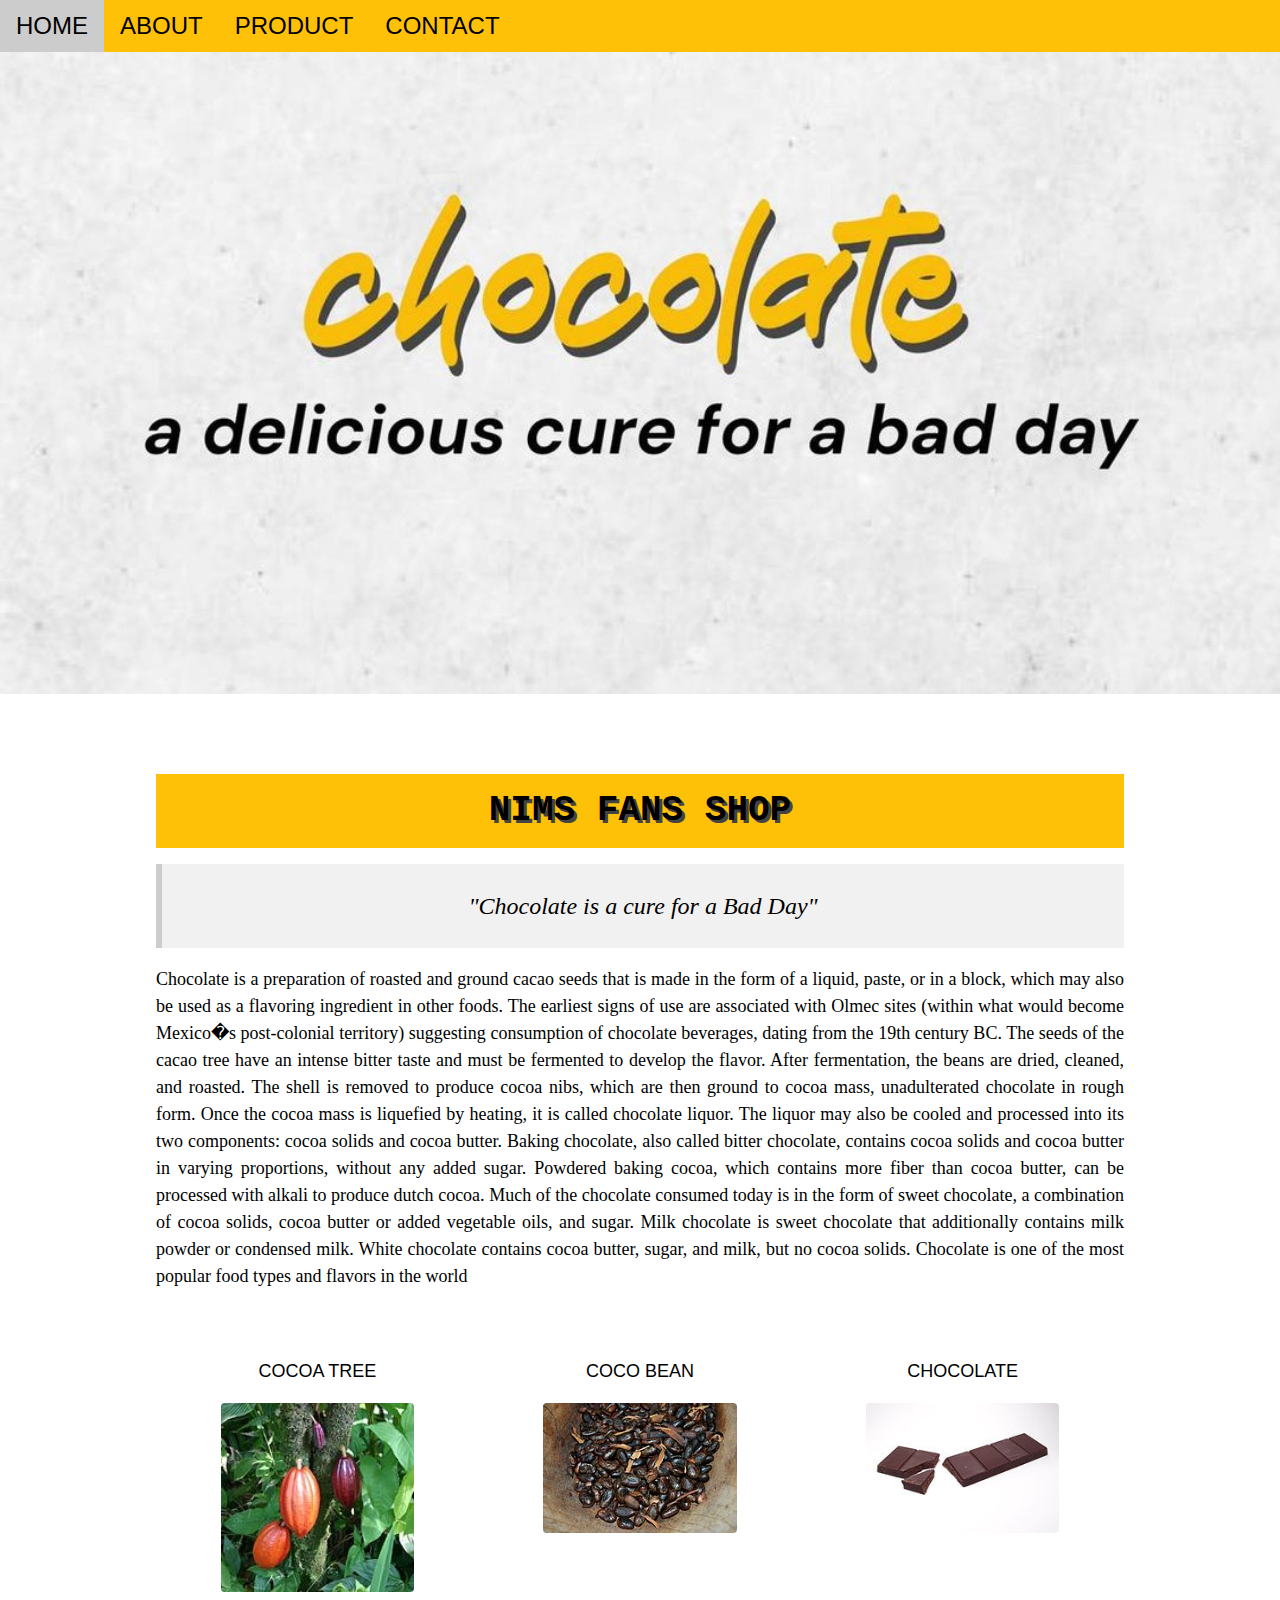
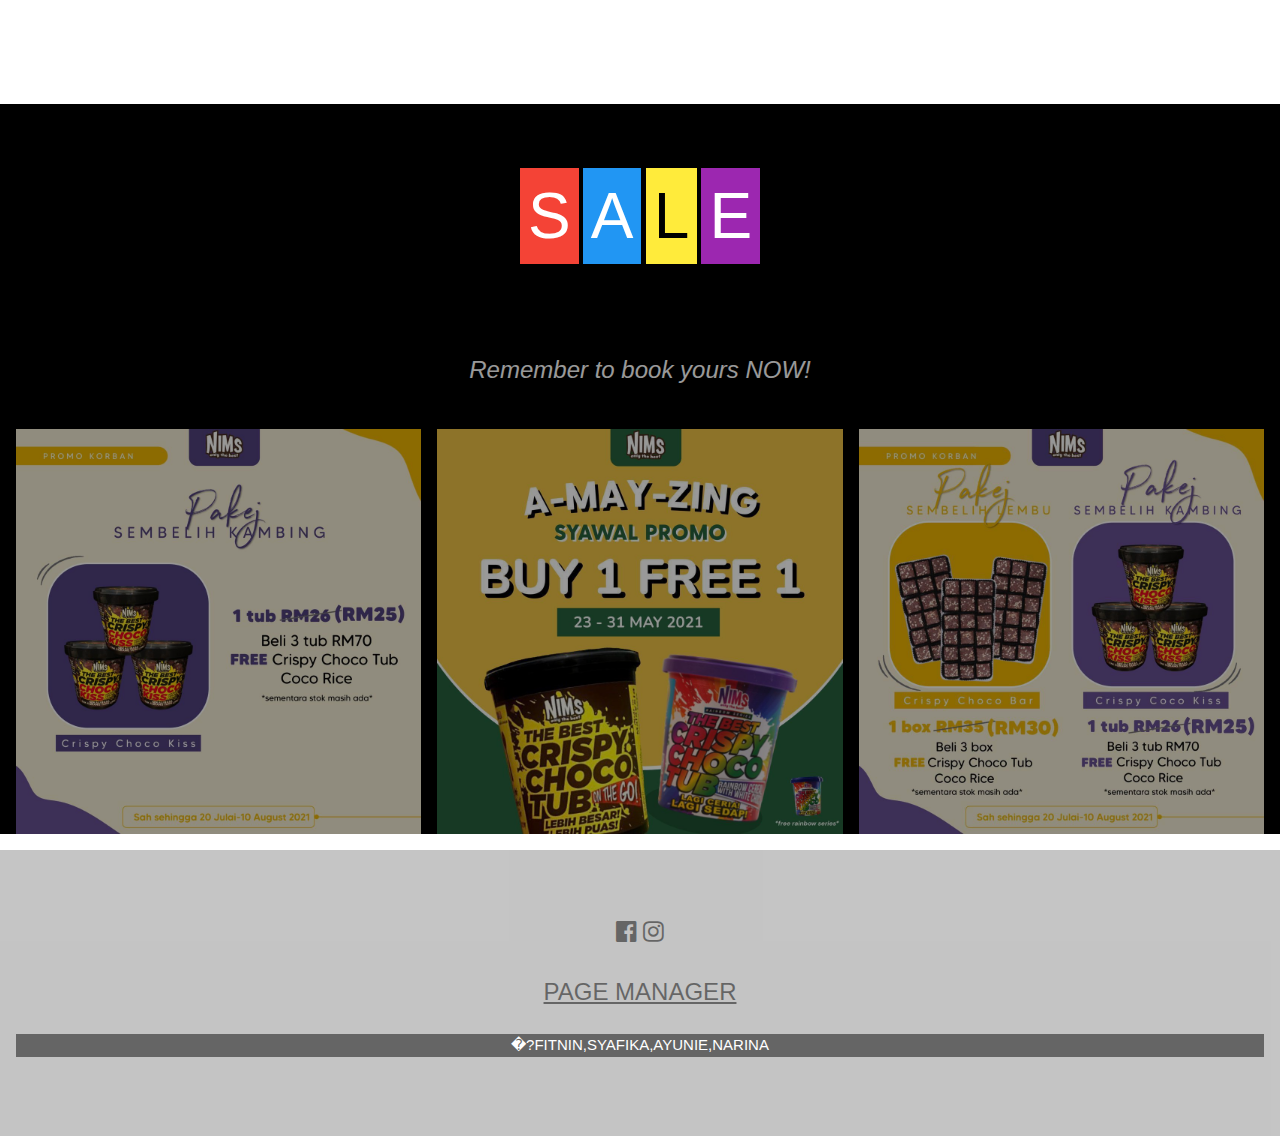
==== index.html @ 797f1e91 "ims456" ====
<!DOCTYPE html>
<html lang="en">
<title>FANS Shop</title>
<meta charset="UTF-8">
<meta name="viewport" content="width=device-width, initial-scale=1">
<link rel="stylesheet" href="https://www.w3schools.com/w3css/4/w3.css">
<link rel="stylesheet" href="https://fonts.googleapis.com/css?family=Amatic+SC">
<link rel="stylesheet" href="https://cdnjs.cloudflare.com/ajax/libs/font-awesome/4.7.0/css/font-awesome.min.css">
<link rel="stylesheet" href="css/style.css">
<body>


<style>
.mySlides {display: none}
</style>
<body>

<!-- Navbar (sit on top) -->
<div class="w3-top">
  <div class="w3-bar w3-xlarge w3-amber w3-opacity w3-hover-opacity-off" id="myNavbar">
    <a href="index.html" class="w3-bar-item w3-button">HOME</a>
    <a href="about.html" class="w3-bar-item w3-button">ABOUT</a>
    <a href="product.html" class="w3-bar-item w3-button">PRODUCT</a>
    <a href="contact.html" class="w3-bar-item w3-button">CONTACT</a>
  </div>
</div>

<!-- Page content -->
<div class="w3-content" style="max-width:2000px;margin-top:46px">

  <!-- Automatic Slideshow Images -->
   <div class="mySlides w3-display-container w3-center">
    <img src="images/nims4.jpeg" style="width:100%">
    </div>
  </div>
  <div class="mySlides w3-display-container w3-center">
    <img src="images/2.jpeg" style="width:100%">
    </div>
  </div>
  <div class="mySlides w3-display-container w3-center">
    <img src="images/3.jpeg" style="width:100%">
    </div>
  </div>
  <div class="mySlides w3-display-container w3-center">
    <img src="images/4.jpeg" style="width:100%">
    </div>
  </div>
   <div class="mySlides w3-display-container w3-center">
    <img src="images/nims.jpeg" style="width:100%">
    </div>
  </div>
 <div class="mySlides w3-display-container w3-center">
    <img src="images/nims1.jpeg" style="width:100%">
    </div>
  </div>
   <div class="mySlides w3-display-container w3-center">
    <img src="images/nims3.jpeg" style="width:100%">
    </div>
  </div>
   <div class="mySlides w3-display-container w3-center">
    <img src="images/nims5.jpeg" style="width:100%">
    </div>
  </div>
   <div class="mySlides w3-display-container w3-center">
    <img src="images/nims6.jpeg" style="width:100%">
    </div>
  </div>
   <div class="mySlides w3-display-container w3-center">
    <img src="images/nimsb.jpeg" style="width:100%">
    </div>
  </div>
   <div class="mySlides w3-display-container w3-center">
    <img src="images/nimss.jpeg" style="width:100%">
    </div>
  </div>
   <div class="mySlides w3-display-container w3-center">
    <img src="images/nims9.jpeg" style="width:100%">
    </div>
  </div>
   <div class="mySlides w3-display-container w3-center">
    <img src="images/women.jpeg" style="width:100%">
    </div>
  </div>

  <!-- NIMS section-->
  <div class="w3-container w3-large w3-content w3-center w3-padding-64" style="max-width:1000px" id="nims">
  <div class="w3-panel w3-amber">
  <h1 class="w3-text-black w3-monospace" style="text-shadow:3px 3px 0 #444">
  <b>NIMS FANS SHOP</b></h1>
</div>
<div class="w3-panel w3-leftbar w3-light-grey">
  <p class="w3-xlarge w3-serif">
  <i>"Chocolate is a cure for a Bad Day"</i></p>
</div>
  
    <p class="w3-justify w3-cursive">Chocolate is a preparation of roasted and ground cacao seeds that is made in the form of a liquid, paste, or in a block, which may also be used as a flavoring ingredient in other foods. The earliest signs of use are associated with Olmec sites (within what would become Mexico�s post-colonial territory) suggesting consumption of chocolate beverages, dating from the 19th century BC.
    The seeds of the cacao tree have an intense bitter taste and must be fermented to develop the flavor. After fermentation, the beans are dried, cleaned, and roasted. The shell is removed to produce cocoa nibs, which are then ground to cocoa mass, unadulterated chocolate in rough form. Once the cocoa mass is liquefied by heating, it is called chocolate liquor. The liquor may also be cooled and processed into its two components: cocoa solids and cocoa butter. Baking chocolate, also called bitter chocolate, contains cocoa solids and cocoa butter in varying proportions, without any added sugar. Powdered baking cocoa, which contains more fiber than cocoa butter, can be processed with alkali to produce dutch cocoa. Much of the chocolate consumed today is in the form of sweet chocolate, a combination of cocoa solids, cocoa butter or added vegetable oils, and sugar. Milk chocolate is sweet chocolate that additionally contains milk powder or condensed milk. White chocolate contains cocoa butter, sugar, and milk, but no cocoa solids.

    Chocolate is one of the most popular food types and flavors in the world</p>
    <div class="w3-row w3-padding-32">
      <div class="w3-third">
        <p>COCOA TREE</p>
        <img src="images/coco.jpg" class="w3-round w3-margin-bottom" alt="Random Name" style="width:60%">
      </div>
      <div class="w3-third">
        <p>COCO BEAN</p>
        <img src="images/bean.jpg" class="w3-round w3-margin-bottom" alt="Random Name" style="width:60%">
      </div>
      <div class="w3-third">
        <p>CHOCOLATE</p>
        <img src="images/choc.jpg" class="w3-round" alt="Random Name" style="width:60%">
      </div>
    </div>
  </div>

  <!-- The sale Section -->
  <div class="w3-black" id="nims">
    <div class="w3-container w3-content w3-center  w3-padding-64" style="max-width:800px">
      <span class="w3-tag w3-jumbo w3-red">S</span>
      <span class="w3-tag w3-jumbo w3-blue">A</span>
      <span class="w3-tag w3-jumbo w3-yellow">L</span>
      <span class="w3-tag w3-jumbo w3-purple">E</span>
    </div>
      <p class="w3-opacity w3-xlarge w3-center"><i>Remember to book yours NOW!</i></p>
      
  <div class="w3-container">
</div>


  <div class="w3-row-padding w3-section">
    <div class="w3-col s4">
      <img class="demo w3-opacity w3-hover-opacity-off" src="images/sale1.jpeg" style="width:100%;cursor:pointer" onclick="currentDiv(1)">
    </div>
    <div class="w3-col s4">
      <img class="demo w3-opacity w3-hover-opacity-off" src="images/sale2.jpeg" style="width:100%;cursor:pointer" onclick="currentDiv(2)">
    </div>
    <div class="w3-col s4">
      <img class="demo w3-opacity w3-hover-opacity-off" src="images/sale9.jpeg" style="width:100%;cursor:pointer" onclick="currentDiv(3)">
    </div>
  </div>
</div>

<!-- End Page Content -->
</div>

<!-- Footer -->
<footer class="w3-container w3-padding-64 w3-center w3-opacity w3-grey w3-xlarge">
  <a href="https://www.facebook.com/nimhq/"><i class="fa fa-facebook-official w3-hover-opacity"></a></i>
  <a href="https://www.instagram.com/nims.hq/?hl=en"><i class="fa fa-instagram w3-hover-opacity"></a></i>
  <p style="text-align: center;"><a href="https://wa.me/60196887886">PAGE MANAGER</a></p>
  <p class="w3-medium w3-black">�?FITNIN,SYAFIKA,AYUNIE,NARINA</p>
</footer>

<script>
// Automatic Slideshow - change image every 1 seconds
var myIndex = 0;
carousel();

function carousel() {
  var i;
  var x = document.getElementsByClassName("mySlides");
  for (i = 0; i < x.length; i++) {
    x[i].style.display = "none";  
  }
  myIndex++;
  if (myIndex > x.length) {myIndex = 1}    
  x[myIndex-1].style.display = "block";  
  setTimeout(carousel, 4000);    
}

</script>

<script>
function currentDiv(n) {
  showDivs(slideIndex = n);
}

function showDivs(n) {
  var i;
  var x = document.getElementsByClassName("mySlides");
  var dots = document.getElementsByClassName("demo");
  if (n > x.length) {slideIndex = 1}
  if (n < 1) {slideIndex = x.length}
  for (i = 0; i < x.length; i++) {
    x[i].style.display = "none";
  }
  for (i = 0; i < dots.length; i++) {
    dots[i].className = dots[i].className.replace(" w3-opacity-off", "");
  }
  x[slideIndex-1].style.display = "block";
  dots[slideIndex-1].className += " w3-opacity-off";
}
</script>


</body>
</html>
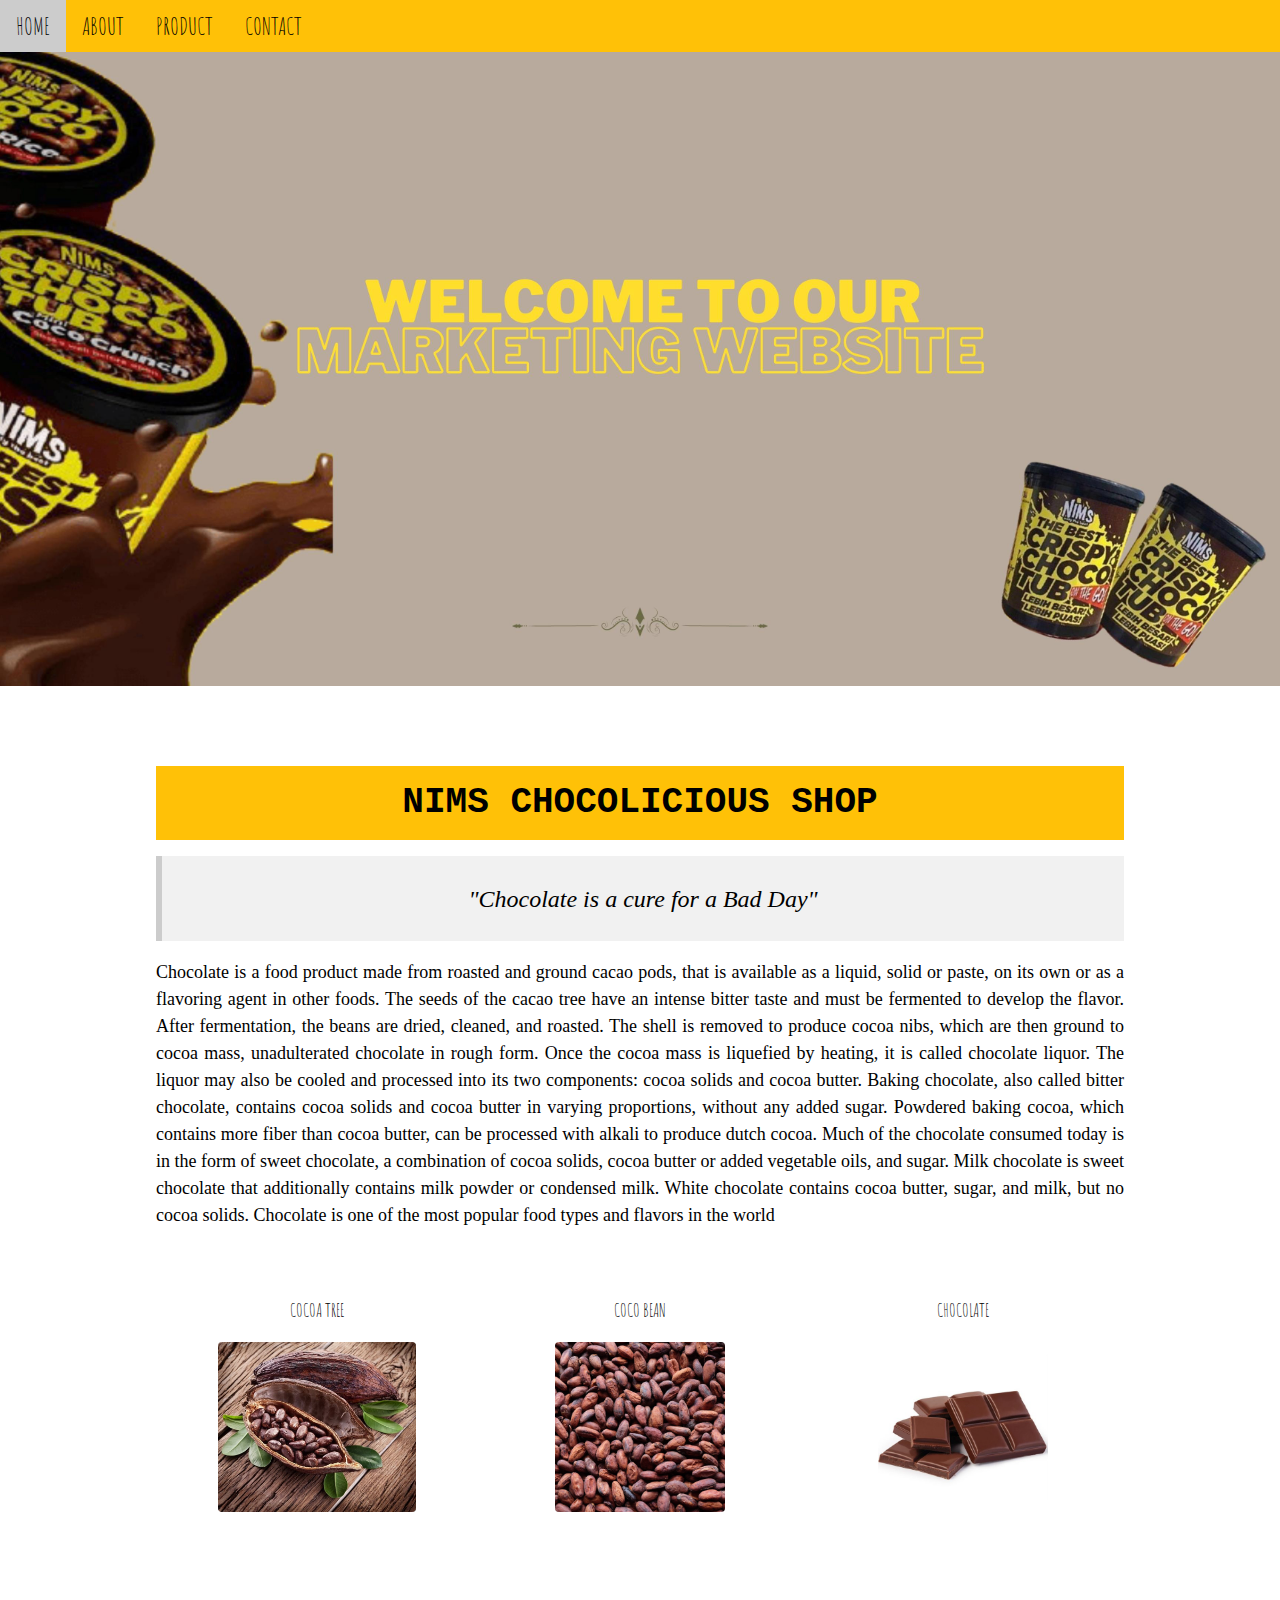
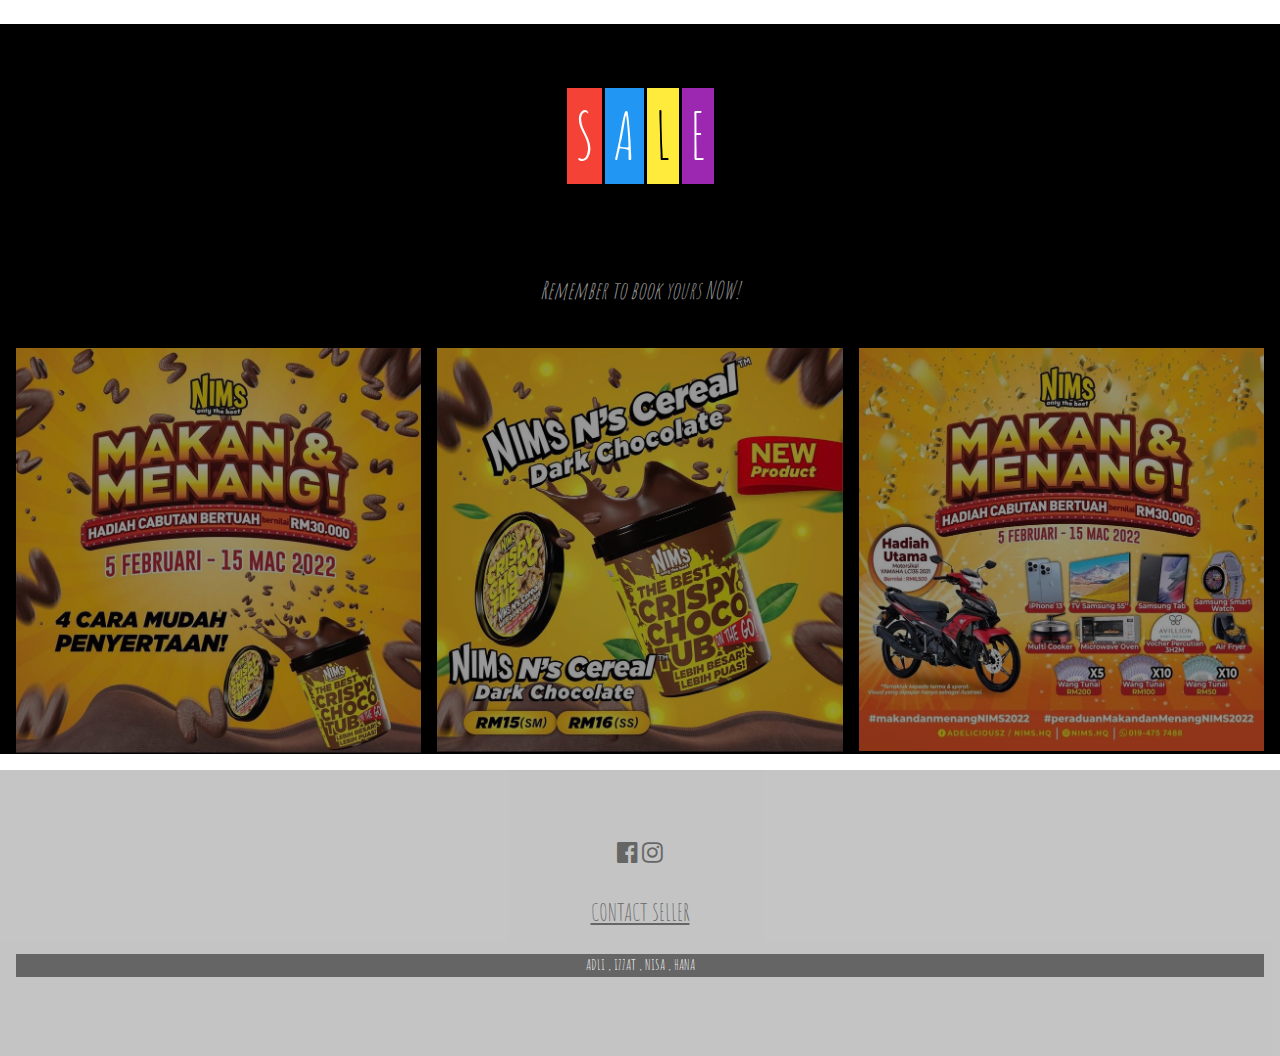
==== commit 0d5c2223: "ims456" ====
--- a/index.html
+++ b/index.html
@@ -1,6 +1,6 @@
 <!DOCTYPE html>
 <html lang="en">
-<title>FANS Shop</title>
+<title>Chocolicious Shop</title>
 <meta charset="UTF-8">
 <meta name="viewport" content="width=device-width, initial-scale=1">
 <link rel="stylesheet" href="https://www.w3schools.com/w3css/4/w3.css">
@@ -35,10 +35,6 @@
   </div>
   <div class="mySlides w3-display-container w3-center">
     <img src="images/2.jpeg" style="width:100%">
-    </div>
-  </div>
-  <div class="mySlides w3-display-container w3-center">
-    <img src="images/3.jpeg" style="width:100%">
     </div>
   </div>
   <div class="mySlides w3-display-container w3-center">
@@ -85,30 +81,27 @@
   <!-- NIMS section-->
   <div class="w3-container w3-large w3-content w3-center w3-padding-64" style="max-width:1000px" id="nims">
   <div class="w3-panel w3-amber">
-  <h1 class="w3-text-black w3-monospace" style="text-shadow:3px 3px 0 #444">
-  <b>NIMS FANS SHOP</b></h1>
+  <h1 class="w3-text-black w3-monospace" style="text-solid:3px 3px 0 #444">
+  <b>NIMS CHOCOLICIOUS SHOP</b></h1>
 </div>
 <div class="w3-panel w3-leftbar w3-light-grey">
   <p class="w3-xlarge w3-serif">
   <i>"Chocolate is a cure for a Bad Day"</i></p>
 </div>
   
-    <p class="w3-justify w3-cursive">Chocolate is a preparation of roasted and ground cacao seeds that is made in the form of a liquid, paste, or in a block, which may also be used as a flavoring ingredient in other foods. The earliest signs of use are associated with Olmec sites (within what would become Mexico�s post-colonial territory) suggesting consumption of chocolate beverages, dating from the 19th century BC.
-    The seeds of the cacao tree have an intense bitter taste and must be fermented to develop the flavor. After fermentation, the beans are dried, cleaned, and roasted. The shell is removed to produce cocoa nibs, which are then ground to cocoa mass, unadulterated chocolate in rough form. Once the cocoa mass is liquefied by heating, it is called chocolate liquor. The liquor may also be cooled and processed into its two components: cocoa solids and cocoa butter. Baking chocolate, also called bitter chocolate, contains cocoa solids and cocoa butter in varying proportions, without any added sugar. Powdered baking cocoa, which contains more fiber than cocoa butter, can be processed with alkali to produce dutch cocoa. Much of the chocolate consumed today is in the form of sweet chocolate, a combination of cocoa solids, cocoa butter or added vegetable oils, and sugar. Milk chocolate is sweet chocolate that additionally contains milk powder or condensed milk. White chocolate contains cocoa butter, sugar, and milk, but no cocoa solids.
-
-    Chocolate is one of the most popular food types and flavors in the world</p>
+    <p class="w3-justify w3-cursive">Chocolate is a food product made from roasted and ground cacao pods, that is available as a liquid, solid or paste, on its own or as a flavoring agent in other foods. The seeds of the cacao tree have an intense bitter taste and must be fermented to develop the flavor. After fermentation, the beans are dried, cleaned, and roasted. The shell is removed to produce cocoa nibs, which are then ground to cocoa mass, unadulterated chocolate in rough form. Once the cocoa mass is liquefied by heating, it is called chocolate liquor. The liquor may also be cooled and processed into its two components: cocoa solids and cocoa butter. Baking chocolate, also called bitter chocolate, contains cocoa solids and cocoa butter in varying proportions, without any added sugar. Powdered baking cocoa, which contains more fiber than cocoa butter, can be processed with alkali to produce dutch cocoa. Much of the chocolate consumed today is in the form of sweet chocolate, a combination of cocoa solids, cocoa butter or added vegetable oils, and sugar. Milk chocolate is sweet chocolate that additionally contains milk powder or condensed milk. White chocolate contains cocoa butter, sugar, and milk, but no cocoa solids. Chocolate is one of the most popular food types and flavors in the world</p>
     <div class="w3-row w3-padding-32">
       <div class="w3-third">
         <p>COCOA TREE</p>
-        <img src="images/coco.jpg" class="w3-round w3-margin-bottom" alt="Random Name" style="width:60%">
+        <img src="images/coco.jpg" class="w3-round w3-margin-bottom" alt="Random Name" style="width:150" height="170">
       </div>
       <div class="w3-third">
         <p>COCO BEAN</p>
-        <img src="images/bean.jpg" class="w3-round w3-margin-bottom" alt="Random Name" style="width:60%">
+        <img src="images/bean.jpg" class="w3-round w3-margin-bottom" alt="Random Name" style="width:150" height="170">
       </div>
       <div class="w3-third">
         <p>CHOCOLATE</p>
-        <img src="images/choc.jpg" class="w3-round" alt="Random Name" style="width:60%">
+        <img src="images/choc.jpg" class="w3-round" alt="Random Name" style="width:150" height="170">
       </div>
     </div>
   </div>
@@ -147,8 +140,8 @@
 <footer class="w3-container w3-padding-64 w3-center w3-opacity w3-grey w3-xlarge">
   <a href="https://www.facebook.com/nimhq/"><i class="fa fa-facebook-official w3-hover-opacity"></a></i>
   <a href="https://www.instagram.com/nims.hq/?hl=en"><i class="fa fa-instagram w3-hover-opacity"></a></i>
-  <p style="text-align: center;"><a href="https://wa.me/60196887886">PAGE MANAGER</a></p>
-  <p class="w3-medium w3-black">�?FITNIN,SYAFIKA,AYUNIE,NARINA</p>
+  <p style="text-align: center;"><a href="https://wa.me/60189898424">CONTACT SELLER</a></p>
+  <p class="w3-medium w3-black">ADLI , IZZAT , NISA , HANA</p>
 </footer>
 
 <script>
--- a/css/style.css
+++ b/css/style.css
@@ -0,0 +1,28 @@
+*
+body{
+	height: 100%
+    }
+
+body,h1,h2,h3,h4,h5,h6 {
+	font-family: "Amatic SC", sans-serif
+}
+
+a:hover 
+		{
+			color:black;
+			background-color: chocolate;
+		}
+
+a:active 
+		{
+			color: 	black;
+			background-color: ghostwhite;
+			text-decoration: none;
+		}
+
+.container
+		{
+			display: flex;
+			align-items: center;
+			justify-content: center;
+		}